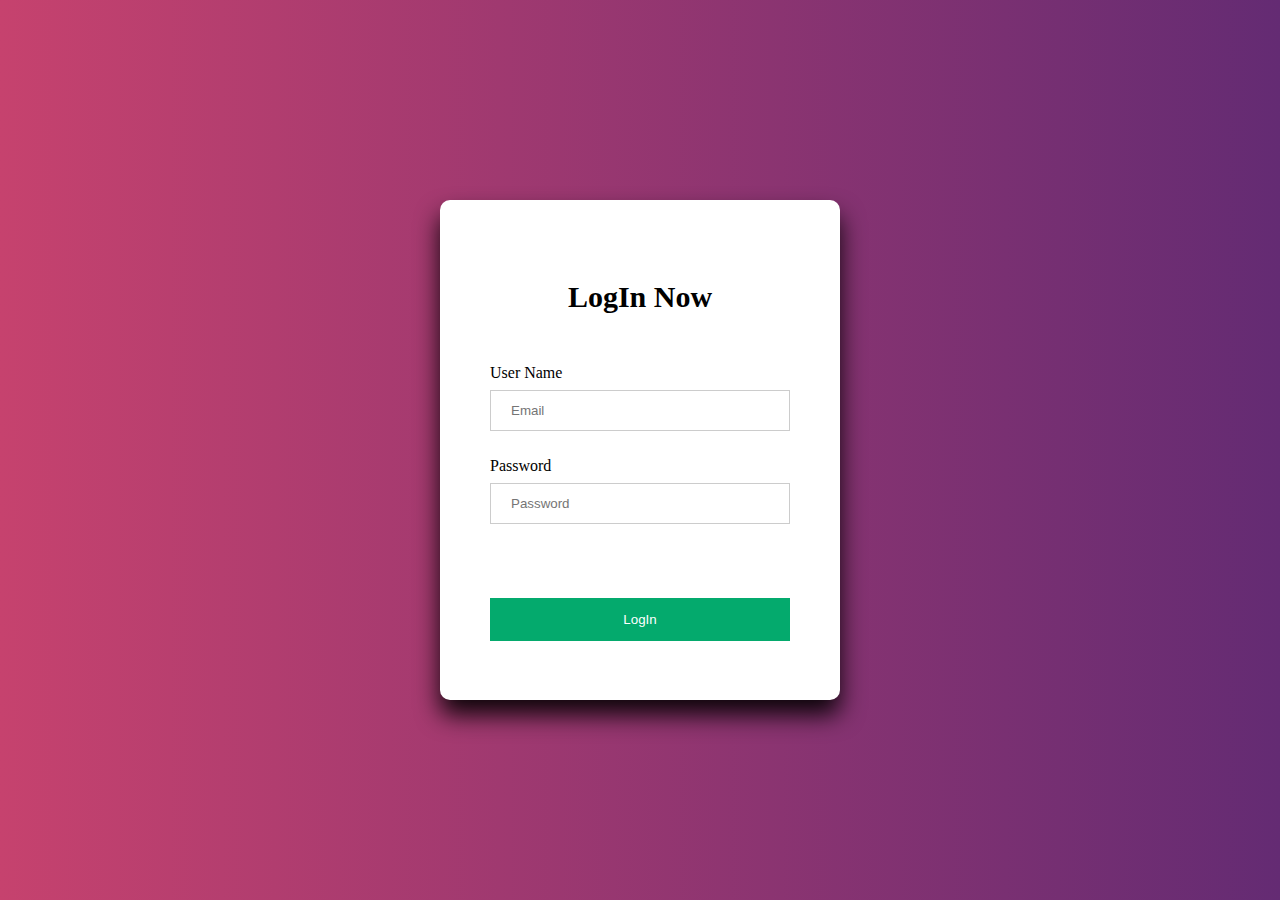
==== index.html @ 2e83d451 "first" ====
<!DOCTYPE html>
<html lang="en">
<head>
    <meta charset="UTF-8">
    <meta http-equiv="X-UA-Compatible" content="IE=edge">
    <meta name="viewport" content="width=device-width, initial-scale=1.0">
    <link rel="stylesheet" href="login.css">
    <title>Document</title>
</head>
<body>


    <!-- <div class="introContainer">
        <div class="dateontainer">
            <h3 class="date">Today</h3>
            <h4 class="dateM"> September</h4>
            <h5 class="dateD">29</h5>
        </div> -->


        <div class="loginContainer">
            
            <form action="todo.html" onsubmit="return validate();">
                <h3 class="logH"> LogIn Now</h3>

                <p style="color: red;" id="error" hidden> Invalid username / Password</p>

                <label>User Name</label>
                <br>
                <input id="uname" type="text" placeholder="Email" >
                <br><br>
                <label>Password</label>
                <br>
                <input id="pwd" type="password" placeholder="Password">
                <br><br>
                <button  type="submit">LogIn</button>
            </form>
        </div>
        
    <!-- </div> -->


    <script src="scipt.js"></script>
</body>
</html>
---- login.css ----
body{
    background: #642B73;  /* fallback for old browsers */
    background: -webkit-linear-gradient(to right, #C6426E, #642B73);  /* Chrome 10-25, Safari 5.1-6 */
    background: linear-gradient(to right, #C6426E, #642B73); /* W3C, IE 10+/ Edge, Firefox 16+, Chrome 26+, Opera 12+, Safari 7+ */

}
/* .dateontainer{
    position:absolute;
    top: 55%;
    left: 20%;
    width: 400px;
    transform: translate(-50%, -50%);
} */
.loginContainer{
    position: absolute;
    top: 50%;
    left: 50%;
    height: 500px;
    width: 400px;
    padding:0px 20px 0px 20px;
    transform: translate(-50%, -50%);
    background-color: white;
    box-sizing: border-box;
    box-shadow: 0 15px 25px rgba(0, 0, 0, 0.918);
    border-radius: 10px;
}
form{

    
    padding:30px;
    border-radius: 10px;

}
input[type=text], input[type=password] {
    width: 100%;
    padding: 12px 20px;
    margin: 8px 0;
    display: inline-block;
    border: 1px solid #ccc;
    box-sizing: border-box;
  }
  .logH{
    text-align: center ;
    margin: 50px;
    font-size: 30px;
  }
  button {
    background-color: #04AA6D;
    color: white;
    padding: 14px 20px;
    margin: 48px 0;
    border: none;

    width: 100%;
    
  }
  
  button:hover {
    opacity: 0.8;
  }
  /* .date{
      font-size: 90px;
      color: white;
      margin: 0%;
  }
    .dateM{
        font-size: 90px;
        color: white;
        margin-top: 30px;
        margin-bottom: 0%;
    }
    .dateD{
        font-size: 90px;
        color: white;
        margin-top:30px;
    } */
    @media screen and (max-width: 767px) {
      .loginContainer{
       
        width: 350px;
      }
    }
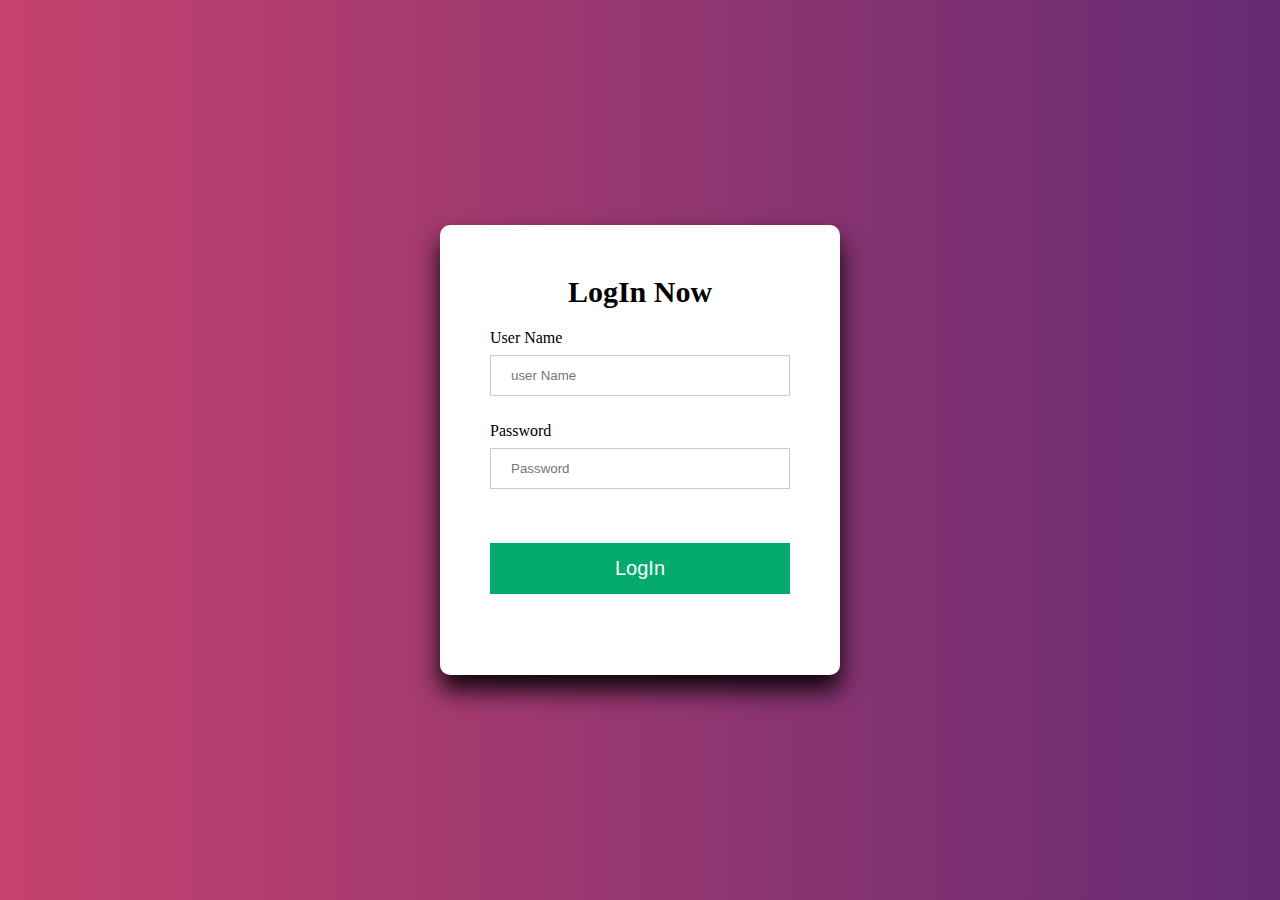
==== commit a1b211cb: "2" ====
--- a/index.html
+++ b/index.html
@@ -5,7 +5,7 @@
     <meta http-equiv="X-UA-Compatible" content="IE=edge">
     <meta name="viewport" content="width=device-width, initial-scale=1.0">
     <link rel="stylesheet" href="login.css">
-    <title>Document</title>
+    <title>To-Do</title>
 </head>
 <body>
 
@@ -20,14 +20,14 @@
 
         <div class="loginContainer">
             
-            <form action="todo.html" onsubmit="return validate();">
+            <form action="home.html" onsubmit="return validate();">
                 <h3 class="logH"> LogIn Now</h3>
 
                 <p style="color: red;" id="error" hidden> Invalid username / Password</p>
 
                 <label>User Name</label>
                 <br>
-                <input id="uname" type="text" placeholder="Email" >
+                <input id="uname" type="text" placeholder="user Name" >
                 <br><br>
                 <label>Password</label>
                 <br>
--- a/login.css
+++ b/login.css
@@ -15,7 +15,7 @@
     position: absolute;
     top: 50%;
     left: 50%;
-    height: 500px;
+    height: 450px;
     width: 400px;
     padding:0px 20px 0px 20px;
     transform: translate(-50%, -50%);
@@ -41,16 +41,16 @@
   }
   .logH{
     text-align: center ;
-    margin: 50px;
+    margin: 20px;
     font-size: 30px;
   }
   button {
     background-color: #04AA6D;
     color: white;
     padding: 14px 20px;
-    margin: 48px 0;
+    margin: 28px 0;
     border: none;
-
+    font-size: 20px;
     width: 100%;
     
   }
